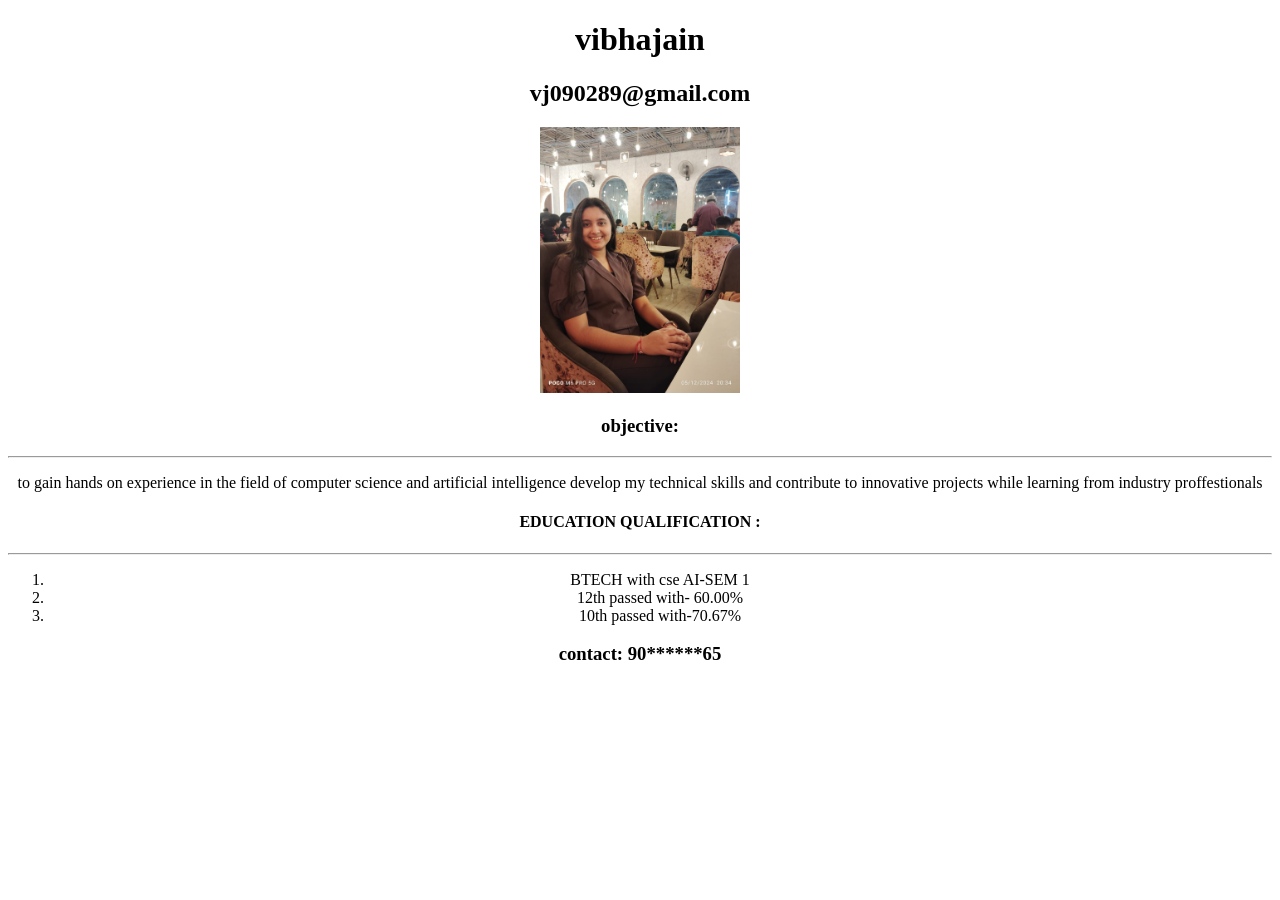
==== index.html @ cbfc9012 "DAY-2" ====
<!DOCTYPE HTML>
<html>
<head>
    <title>My first website</title>
 </head>
 <body>
    <center>
    <h1>vibhajain</h1>
    <h2>vj090289@gmail.com</h2>
    <a href= "contact.html"></a>
    <img src="vibha.jpeg" alt="Profile Photo" width="200">
    <div>
        <h3>objective:</h3>
        <hr>
        <p> to gain hands on experience in the field of computer science and artificial intelligence develop my technical skills and contribute to innovative projects while learning from industry proffestionals</p>
        <h4>EDUCATION QUALIFICATION :</h4>
        <hr>
        <OL> 
            <Li> BTECH with cse AI-SEM 1</Li>              
                <Li> 12th passed with- 60.00%</Li>
            <li> 10th passed with-70.67%</li>
        </OL>
        <h3>contact: 90******65
        </h3>
    </div>
</center>

</body>
</html>
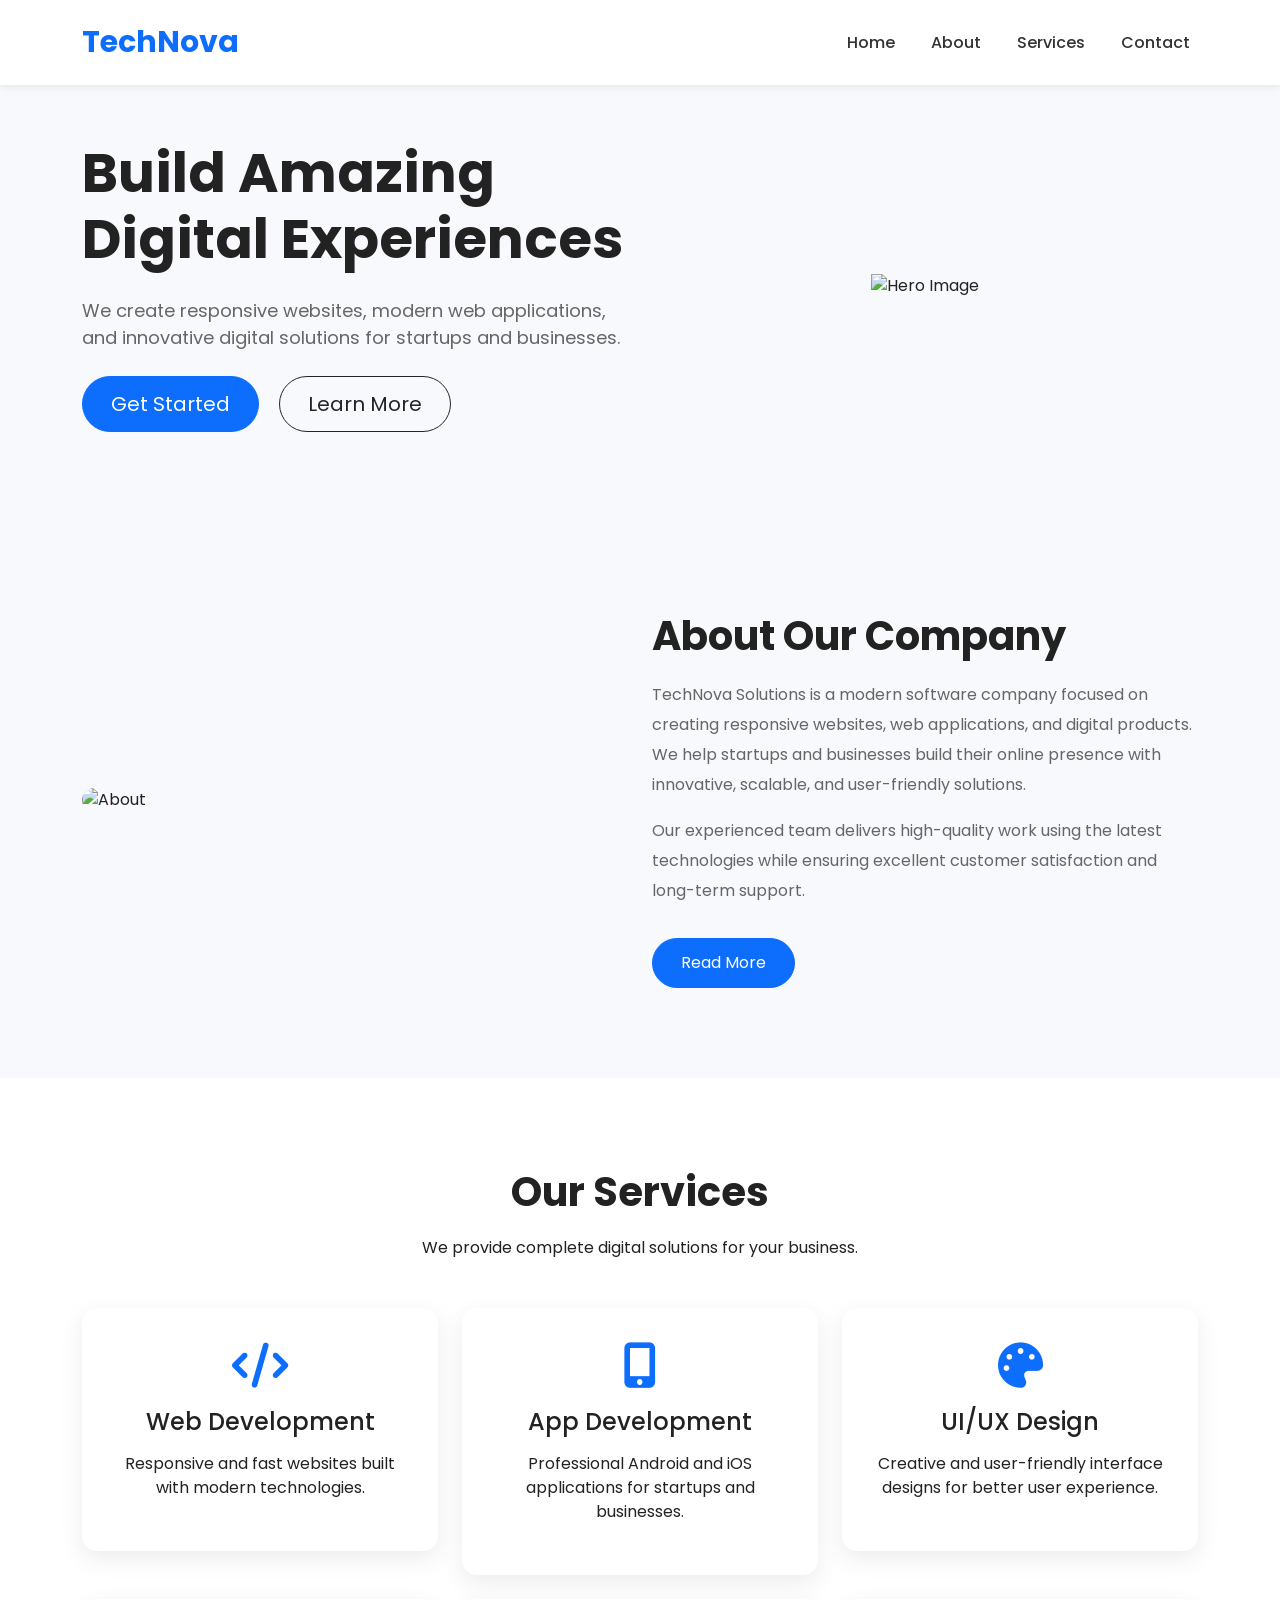
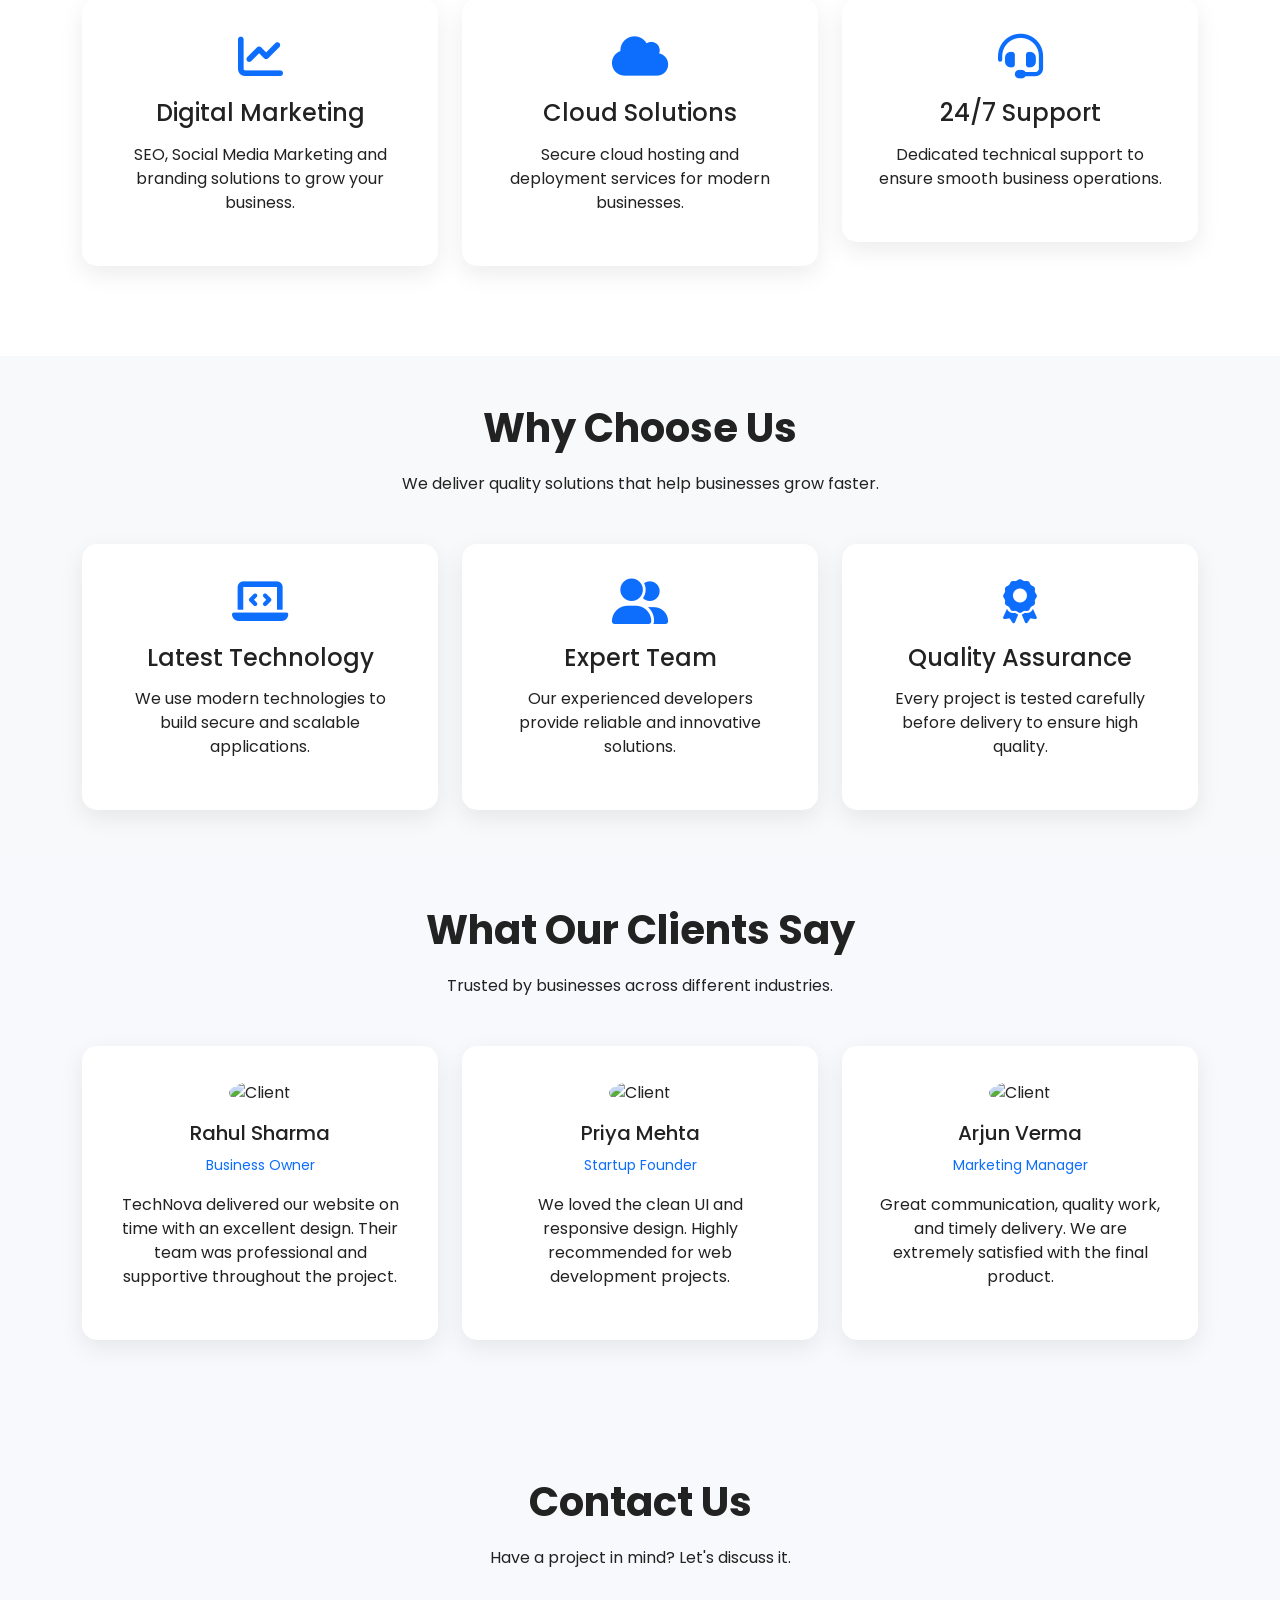
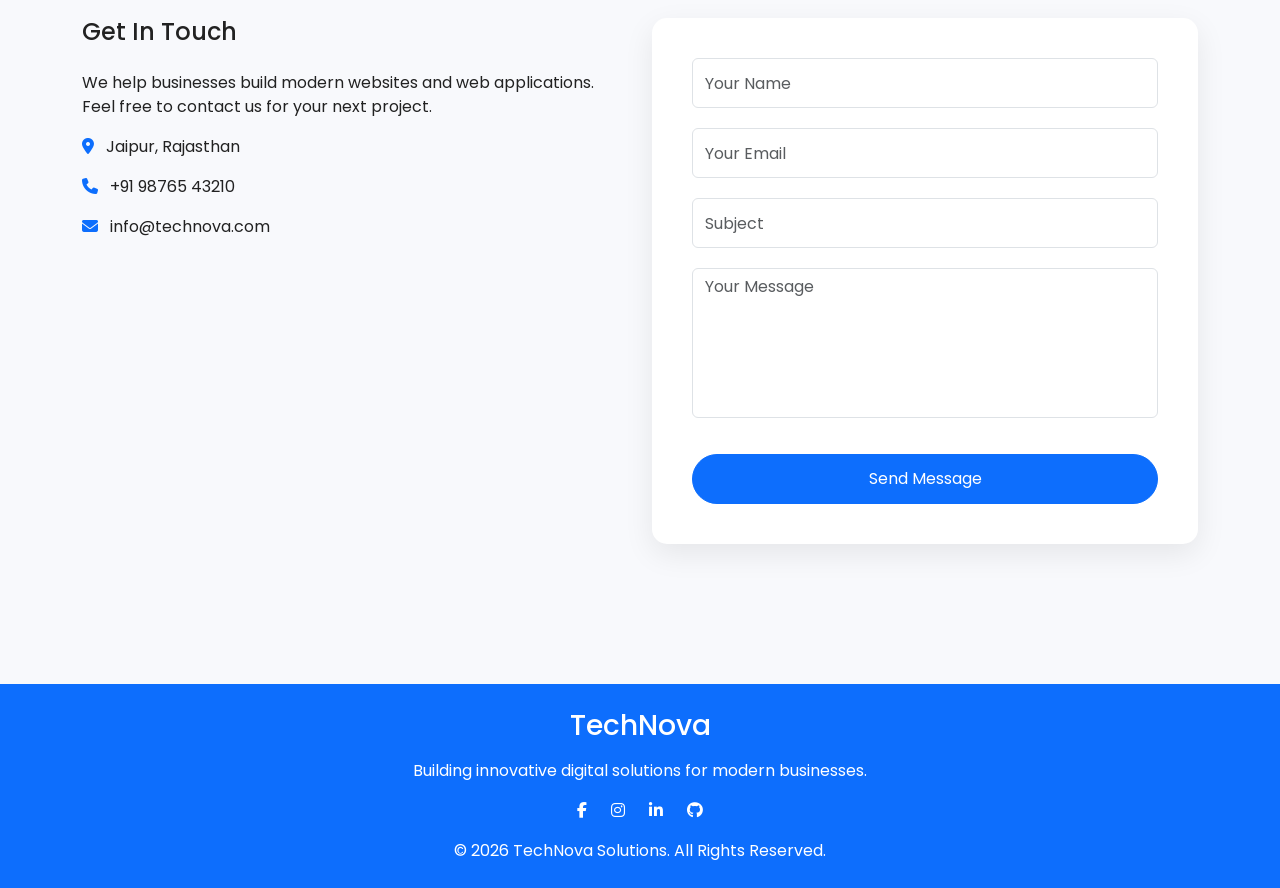
==== commit 814b71b8: "DAY-5" ====
--- a/index.html
+++ b/index.html
@@ -1,29 +1,508 @@
-<!DOCTYPE HTML>
-<html>
+<!DOCTYPE html>
+<html lang="en">
 <head>
-    <title>My first website</title>
- </head>
- <body>
-    <center>
-    <h1>vibhajain</h1>
-    <h2>vj090289@gmail.com</h2>
-    <a href= "contact.html"></a>
-    <img src="vibha.jpeg" alt="Profile Photo" width="200">
-    <div>
-        <h3>objective:</h3>
-        <hr>
-        <p> to gain hands on experience in the field of computer science and artificial intelligence develop my technical skills and contribute to innovative projects while learning from industry proffestionals</p>
-        <h4>EDUCATION QUALIFICATION :</h4>
-        <hr>
-        <OL> 
-            <Li> BTECH with cse AI-SEM 1</Li>              
-                <Li> 12th passed with- 60.00%</Li>
-            <li> 10th passed with-70.67%</li>
-        </OL>
-        <h3>contact: 90******65
-        </h3>
+    <meta charset="UTF-8">
+    <meta name="viewport" content="width=device-width, initial-scale=1.0">
+    <title>TechNova Solutions</title>
+
+    <!-- Bootstrap CSS -->
+    <link href="https://cdn.jsdelivr.net/npm/bootstrap@5.3.3/dist/css/bootstrap.min.css" rel="stylesheet">
+
+    <!-- Font Awesome -->
+    <link rel="stylesheet"
+    href="https://cdnjs.cloudflare.com/ajax/libs/font-awesome/6.5.2/css/all.min.css">
+
+    <!-- Custom CSS -->
+    <link rel="stylesheet" href="style.css">
+</head>
+<body>
+
+<!-- ================= NAVBAR ================= -->
+
+<nav class="navbar navbar-expand-lg fixed-top">
+    <div class="container">
+
+        <a class="navbar-brand fw-bold" href="#">
+            TechNova
+        </a>
+
+        <button class="navbar-toggler" data-bs-toggle="collapse"
+        data-bs-target="#menu">
+            <span class="navbar-toggler-icon"></span>
+        </button>
+
+        <div class="collapse navbar-collapse" id="menu">
+
+            <ul class="navbar-nav ms-auto">
+
+                <li class="nav-item">
+                    <a href="#" class="nav-link active">Home</a>
+                </li>
+
+                <li class="nav-item">
+                    <a href="#about" class="nav-link">About</a>
+                </li>
+
+                <li class="nav-item">
+                    <a href="#services" class="nav-link">Services</a>
+                </li>
+
+                <li class="nav-item">
+                    <a href="#contact" class="nav-link">Contact</a>
+                </li>
+
+            </ul>
+
+        </div>
+
     </div>
-</center>
+</nav>
+
+
+<!-- ================= HERO SECTION ================= -->
+
+<section class="hero">
+
+<div class="container">
+
+<div class="row align-items-center">
+
+<div class="col-lg-6">
+
+<h1>
+Build Amazing Digital Experiences
+</h1>
+
+<p>
+We create responsive websites, modern web applications,
+and innovative digital solutions for startups and businesses.
+</p>
+
+<a href="#" class="btn btn-primary btn-lg me-3">
+Get Started
+</a>
+
+<a href="#" class="btn btn-outline-dark btn-lg">
+Learn More
+</a>
+
+</div>
+
+<div class="col-lg-6 text-center">
+
+<img src="https://elements-resized.envatousercontent.com/elements-cover-images/32c353d1-ecf8-4fdb-95ad-1206b1a4c380?w=433&cf_fit=scale-down&q=85&format=auto&s=0d5ed98b7ed4ab9354b77093690a44a5fad7e927a1d7b749aed6061bf879fc13"
+class="img-fluid hero-img"
+alt="Hero Image">
+
+</div>
+
+</div>
+
+</div>
+
+</section>
+
+
+<!-- Bootstrap JS -->
+
+<script src="https://cdn.jsdelivr.net/npm/bootstrap@5.3.3/dist/js/bootstrap.bundle.min.js"></script>
+
+<!-- JS -->
+<script src="script.js"></script>
 
 </body>
-</html>+</html>
+<!-- ================= ABOUT SECTION ================= -->
+
+<section class="about" id="about">
+
+    <div class="container">
+
+        <div class="row align-items-center">
+
+            <div class="col-lg-6">
+                <img src="https://img.freepik.com/premium-photo/professional-business-meeting-collaborative-teamwork-modern-office_606187-9363.jpg?w=2000" class="img-fluid" alt="About">
+            </div>
+
+            <div class="col-lg-6">
+
+                <h2 class="section-title">About Our Company</h2>
+
+                <p>
+                    TechNova Solutions is a modern software company focused on creating
+                    responsive websites, web applications, and digital products. We help
+                    startups and businesses build their online presence with innovative,
+                    scalable, and user-friendly solutions.
+                </p>
+
+                <p>
+                    Our experienced team delivers high-quality work using the latest
+                    technologies while ensuring excellent customer satisfaction and
+                    long-term support.
+                </p>
+
+                <a href="#" class="btn btn-primary mt-3">
+                    Read More
+                </a>
+
+            </div>
+
+        </div>
+
+    </div>
+
+</section>
+
+
+<!-- ================= SERVICES SECTION ================= -->
+
+<section class="services" id="services">
+
+<div class="container">
+
+<div class="text-center mb-5">
+
+<h2 class="section-title">Our Services</h2>
+
+<p>
+We provide complete digital solutions for your business.
+</p>
+
+</div>
+
+<div class="row g-4">
+
+<div class="col-md-6 col-lg-4">
+
+<div class="service-card">
+
+<i class="fa-solid fa-code"></i>
+
+<h4>Web Development</h4>
+
+<p>
+Responsive and fast websites built with modern technologies.
+</p>
+
+</div>
+
+</div>
+
+<div class="col-md-6 col-lg-4">
+
+<div class="service-card">
+
+<i class="fa-solid fa-mobile-screen-button"></i>
+
+<h4>App Development</h4>
+
+<p>
+Professional Android and iOS applications for startups and businesses.
+</p>
+
+</div>
+
+</div>
+
+<div class="col-md-6 col-lg-4">
+
+<div class="service-card">
+
+<i class="fa-solid fa-palette"></i>
+
+<h4>UI/UX Design</h4>
+
+<p>
+Creative and user-friendly interface designs for better user experience.
+</p>
+
+</div>
+
+</div>
+
+<div class="col-md-6 col-lg-4">
+
+<div class="service-card">
+
+<i class="fa-solid fa-chart-line"></i>
+
+<h4>Digital Marketing</h4>
+
+<p>
+SEO, Social Media Marketing and branding solutions to grow your business.
+</p>
+
+</div>
+
+</div>
+
+<div class="col-md-6 col-lg-4">
+
+<div class="service-card">
+
+<i class="fa-solid fa-cloud"></i>
+
+<h4>Cloud Solutions</h4>
+
+<p>
+Secure cloud hosting and deployment services for modern businesses.
+</p>
+
+</div>
+
+</div>
+
+<div class="col-md-6 col-lg-4">
+
+<div class="service-card">
+
+<i class="fa-solid fa-headset"></i>
+
+<h4>24/7 Support</h4>
+
+<p>
+Dedicated technical support to ensure smooth business operations.
+</p>
+
+</div>
+
+</div>
+
+</div>
+
+</div>
+
+</section>
+<!-- ================= WHY CHOOSE US ================= -->
+
+<section class="py-5 bg-light">
+
+    <div class="container">
+
+        <div class="text-center mb-5">
+            <h2 class="section-title">Why Choose Us</h2>
+            <p>We deliver quality solutions that help businesses grow faster.</p>
+        </div>
+
+        <div class="row g-4">
+
+            <div class="col-md-4">
+                <div class="service-card">
+                    <i class="fa-solid fa-laptop-code"></i>
+                    <h4>Latest Technology</h4>
+                    <p>We use modern technologies to build secure and scalable applications.</p>
+                </div>
+            </div>
+
+            <div class="col-md-4">
+                <div class="service-card">
+                    <i class="fa-solid fa-user-group"></i>
+                    <h4>Expert Team</h4>
+                    <p>Our experienced developers provide reliable and innovative solutions.</p>
+                </div>
+            </div>
+
+            <div class="col-md-4">
+                <div class="service-card">
+                    <i class="fa-solid fa-award"></i>
+                    <h4>Quality Assurance</h4>
+                    <p>Every project is tested carefully before delivery to ensure high quality.</p>
+                </div>
+            </div>
+
+        </div>
+
+    </div>
+
+</section>
+<!-- ================= TESTIMONIALS ================= -->
+
+<section class="py-5">
+
+    <div class="container">
+
+        <div class="text-center mb-5">
+            <h2 class="section-title">What Our Clients Say</h2>
+            <p>Trusted by businesses across different industries.</p>
+        </div>
+
+        <div class="row g-4">
+
+            <div class="col-md-4">
+
+                <div class="service-card">
+
+                    <img src="https://i.pravatar.cc/100?img=12"
+                        class="rounded-circle mb-3"
+                        width="80"
+                        alt="Client">
+
+                    <h5>Rahul Sharma</h5>
+
+                    <small class="text-primary">
+                        Business Owner
+                    </small>
+
+                    <p class="mt-3">
+                        TechNova delivered our website on time with an excellent design.
+                        Their team was professional and supportive throughout the project.
+                    </p>
+
+                </div>
+
+            </div>
+
+            <div class="col-md-4">
+
+                <div class="service-card">
+
+                    <img src="https://i.pravatar.cc/100?img=32"
+                        class="rounded-circle mb-3"
+                        width="80"
+                        alt="Client">
+
+                    <h5>Priya Mehta</h5>
+
+                    <small class="text-primary">
+                        Startup Founder
+                    </small>
+
+                    <p class="mt-3">
+                        We loved the clean UI and responsive design. Highly recommended
+                        for web development projects.
+                    </p>
+
+                </div>
+
+            </div>
+
+            <div class="col-md-4">
+
+                <div class="service-card">
+
+                    <img src="https://i.pravatar.cc/100?img=18"
+                        class="rounded-circle mb-3"
+                        width="80"
+                        alt="Client">
+
+                    <h5>Arjun Verma</h5>
+
+                    <small class="text-primary">
+                        Marketing Manager
+                    </small>
+
+                    <p class="mt-3">
+                        Great communication, quality work, and timely delivery. We are
+                        extremely satisfied with the final product.
+                    </p>
+
+                </div>
+
+            </div>
+
+        </div>
+
+    </div>
+
+</section>
+<!-- ================= CONTACT ================= -->
+
+<section class="contact" id="contact">
+
+    <div class="container">
+
+        <div class="text-center mb-5">
+            <h2 class="section-title">Contact Us</h2>
+            <p>Have a project in mind? Let's discuss it.</p>
+        </div>
+
+        <div class="row">
+
+            <div class="col-lg-6">
+
+                <h4 class="mb-4">Get In Touch</h4>
+
+                <p>
+                    We help businesses build modern websites and web applications.
+                    Feel free to contact us for your next project.
+                </p>
+
+                <p><i class="fa-solid fa-location-dot text-primary me-2"></i> Jaipur, Rajasthan</p>
+
+                <p><i class="fa-solid fa-phone text-primary me-2"></i> +91 98765 43210</p>
+
+                <p><i class="fa-solid fa-envelope text-primary me-2"></i> info@technova.com</p>
+
+            </div>
+
+            <div class="col-lg-6">
+
+                <form>
+
+                    <input
+                    type="text"
+                    class="form-control"
+                    placeholder="Your Name"
+                    required>
+
+                    <input
+                    type="email"
+                    class="form-control"
+                    placeholder="Your Email"
+                    required>
+
+                    <input
+                    type="text"
+                    class="form-control"
+                    placeholder="Subject"
+                    required>
+
+                    <textarea
+                    class="form-control"
+                    placeholder="Your Message"></textarea>
+
+                    <button
+                    class="btn btn-primary w-100 mt-3">
+                    Send Message
+                    </button>
+
+                </form>
+
+            </div>
+
+        </div>
+
+    </div>
+
+</section>
+<!-- ================= FOOTER ================= -->
+
+<footer>
+
+    <div class="container">
+
+        <h3 class="mb-3">TechNova</h3>
+
+        <p>
+            Building innovative digital solutions for modern businesses.
+        </p>
+
+        <div class="my-3">
+
+            <i class="fab fa-facebook-f"></i>
+
+            <i class="fab fa-instagram"></i>
+
+            <i class="fab fa-linkedin-in"></i>
+
+            <i class="fab fa-github"></i>
+
+        </div>
+
+        <p class="mb-0">
+            © 2026 TechNova Solutions. All Rights Reserved.
+        </p>
+
+    </div>
+
+</footer>
--- a/style.css
+++ b/style.css
@@ -0,0 +1,216 @@
+/* Google Font */
+@import url('https://fonts.googleapis.com/css2?family=Poppins:wght@300;400;500;600;700;800&display=swap');
+
+*{
+    margin:0;
+    padding:0;
+    box-sizing:border-box;
+    font-family:'Poppins',sans-serif;
+}
+
+html{
+    scroll-behavior:smooth;
+}
+
+body{
+    background:#f8f9fc;
+    color:#222;
+}
+
+/* Navbar */
+
+.navbar{
+    background:#ffffff;
+    box-shadow:0 3px 12px rgba(0,0,0,.08);
+    padding:15px 0;
+}
+
+.navbar-brand{
+    font-size:30px;
+    color:#0d6efd !important;
+}
+
+.nav-link{
+    color:#333 !important;
+    font-weight:500;
+    margin-left:20px;
+    transition:.3s;
+}
+
+.nav-link:hover{
+    color:#0d6efd !important;
+}
+
+/* Hero */
+
+.hero{
+    padding:140px 0 90px;
+}
+
+.hero h1{
+    font-size:55px;
+    font-weight:700;
+    line-height:1.2;
+}
+
+.hero p{
+    margin:25px 0;
+    font-size:18px;
+    color:#666;
+}
+
+.hero-img{
+    max-width:100%;
+    animation:float 4s ease-in-out infinite;
+}
+
+@keyframes float{
+
+0%{
+transform:translateY(0);
+}
+
+50%{
+transform:translateY(-15px);
+}
+
+100%{
+transform:translateY(0);
+}
+
+}
+
+.btn-primary{
+    padding:12px 28px;
+    border-radius:30px;
+}
+
+.btn-outline-dark{
+    padding:12px 28px;
+    border-radius:30px;
+}
+
+/* About */
+
+.section-title{
+    font-size:40px;
+    font-weight:700;
+    margin-bottom:20px;
+}
+
+.about{
+    padding:90px 0;
+}
+
+.about img{
+    width:100%;
+    border-radius:15px;
+}
+
+.about p{
+    color:#666;
+    line-height:30px;
+}
+
+/* Services */
+
+.services{
+    padding:90px 0;
+    background:white;
+}
+
+.service-card{
+    background:white;
+    border-radius:15px;
+    padding:35px;
+    text-align:center;
+    transition:.4s;
+    box-shadow:0 8px 25px rgba(0,0,0,.08);
+}
+
+.service-card:hover{
+    transform:translateY(-10px);
+}
+
+.service-card i{
+    font-size:45px;
+    color:#0d6efd;
+    margin-bottom:20px;
+}
+
+.service-card h4{
+    margin-bottom:15px;
+}
+
+/* Contact */
+
+.contact{
+    padding:90px 0;
+}
+
+.contact form{
+    background:white;
+    padding:40px;
+    border-radius:15px;
+    box-shadow:0 10px 30px rgba(0,0,0,.08);
+}
+
+.form-control{
+    height:50px;
+    margin-bottom:20px;
+}
+
+textarea.form-control{
+    height:150px;
+    resize:none;
+}
+
+/* Footer */
+
+footer{
+    background:#0d6efd;
+    color:white;
+    text-align:center;
+    padding:25px;
+    margin-top:50px;
+}
+
+footer i{
+    margin:0 10px;
+    cursor:pointer;
+}
+
+/* Responsive */
+
+@media(max-width:991px){
+
+.hero{
+text-align:center;
+padding-top:120px;
+}
+
+.hero h1{
+font-size:42px;
+}
+
+.hero-img{
+margin-top:40px;
+}
+
+}
+
+@media(max-width:576px){
+
+.hero h1{
+font-size:32px;
+}
+
+.section-title{
+font-size:30px;
+}
+
+.navbar-brand{
+font-size:24px;
+}
+
+}
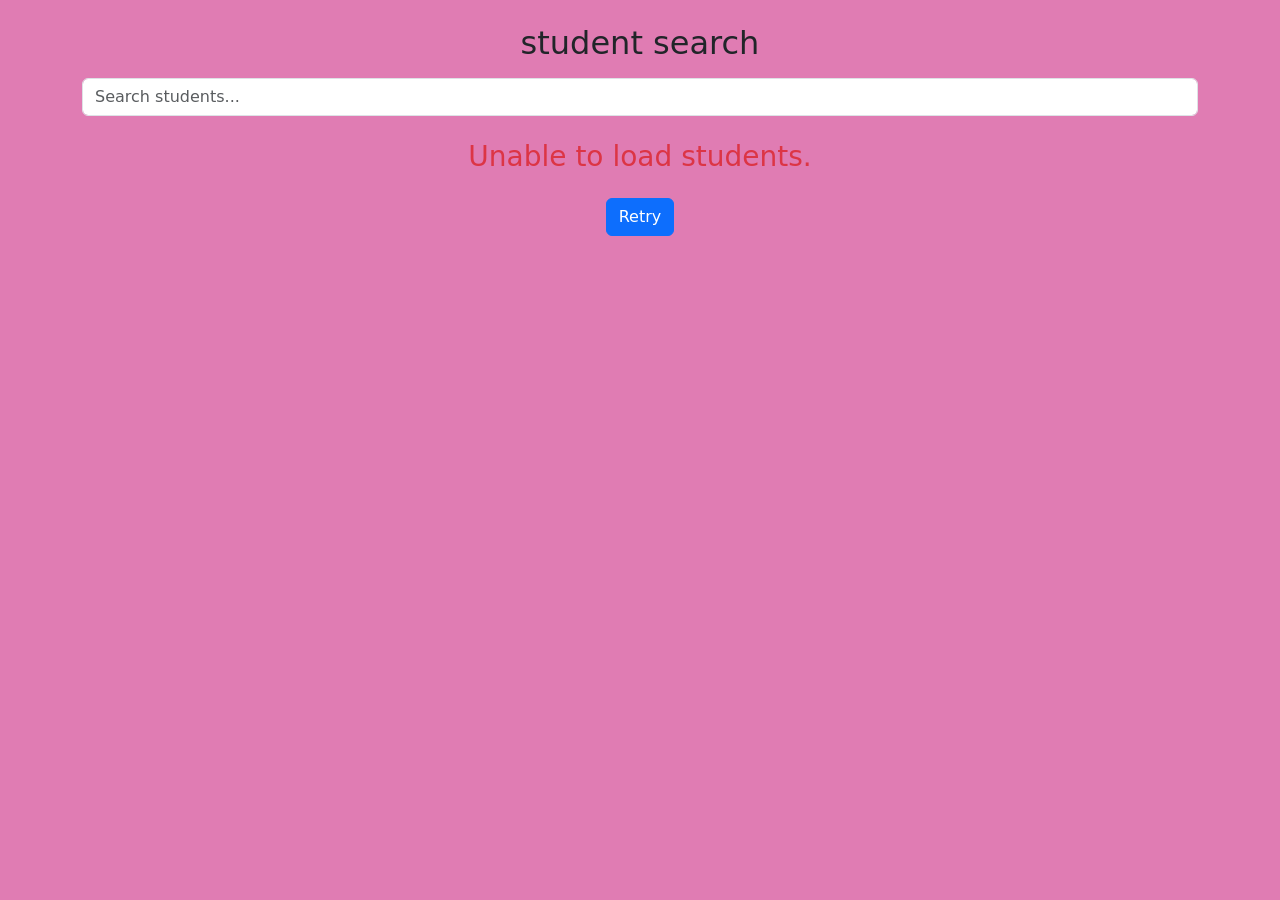
==== commit 09599f6b: "dAY6" ====
--- a/index.html
+++ b/index.html
@@ -3,506 +3,52 @@
 <head>
     <meta charset="UTF-8">
     <meta name="viewport" content="width=device-width, initial-scale=1.0">
-    <title>TechNova Solutions</title>
+    <title>Posts Directory</title>
 
-    <!-- Bootstrap CSS -->
     <link href="https://cdn.jsdelivr.net/npm/bootstrap@5.3.3/dist/css/bootstrap.min.css" rel="stylesheet">
 
-    <!-- Font Awesome -->
-    <link rel="stylesheet"
-    href="https://cdnjs.cloudflare.com/ajax/libs/font-awesome/6.5.2/css/all.min.css">
+    <style>
+        body{
+            background:#e07cb3;
+        }
 
-    <!-- Custom CSS -->
-    <link rel="stylesheet" href="style.css">
+        .card{
+            transition:.3s;
+            height:100%;
+        }
+
+        .card:hover{
+            transform:translateY(-5px);
+            box-shadow:0 8px 20px rgba(0,0,0,.2);
+        }
+
+        .badge{
+            font-size:15px;
+        }
+    </style>
 </head>
 <body>
 
-<!-- ================= NAVBAR ================= -->
+<div class="container mt-4">
 
-<nav class="navbar navbar-expand-lg fixed-top">
-    <div class="container">
+    <h2 class="text-center mb-3">
+        student search <portal>
+        <span id="count" class="badge bg-primary"></span>
+    </h2>
 
-        <a class="navbar-brand fw-bold" href="#">
-            TechNova
-        </a>
+    <input
+        type="text"
+        class="form-control mb-4"
+        id="search"
+        placeholder="Search students..."
+    >
 
-        <button class="navbar-toggler" data-bs-toggle="collapse"
-        data-bs-target="#menu">
-            <span class="navbar-toggler-icon"></span>
-        </button>
-
-        <div class="collapse navbar-collapse" id="menu">
-
-            <ul class="navbar-nav ms-auto">
-
-                <li class="nav-item">
-                    <a href="#" class="nav-link active">Home</a>
-                </li>
-
-                <li class="nav-item">
-                    <a href="#about" class="nav-link">About</a>
-                </li>
-
-                <li class="nav-item">
-                    <a href="#services" class="nav-link">Services</a>
-                </li>
-
-                <li class="nav-item">
-                    <a href="#contact" class="nav-link">Contact</a>
-                </li>
-
-            </ul>
-
-        </div>
-
-    </div>
-</nav>
-
-
-<!-- ================= HERO SECTION ================= -->
-
-<section class="hero">
-
-<div class="container">
-
-<div class="row align-items-center">
-
-<div class="col-lg-6">
-
-<h1>
-Build Amazing Digital Experiences
-</h1>
-
-<p>
-We create responsive websites, modern web applications,
-and innovative digital solutions for startups and businesses.
-</p>
-
-<a href="#" class="btn btn-primary btn-lg me-3">
-Get Started
-</a>
-
-<a href="#" class="btn btn-outline-dark btn-lg">
-Learn More
-</a>
+    <div id="posts" class="row g-4"></div>
 
 </div>
 
-<div class="col-lg-6 text-center">
-
-<img src="https://elements-resized.envatousercontent.com/elements-cover-images/32c353d1-ecf8-4fdb-95ad-1206b1a4c380?w=433&cf_fit=scale-down&q=85&format=auto&s=0d5ed98b7ed4ab9354b77093690a44a5fad7e927a1d7b749aed6061bf879fc13"
-class="img-fluid hero-img"
-alt="Hero Image">
-
-</div>
-
-</div>
-
-</div>
-
-</section>
-
-
-<!-- Bootstrap JS -->
-
-<script src="https://cdn.jsdelivr.net/npm/bootstrap@5.3.3/dist/js/bootstrap.bundle.min.js"></script>
-
-<!-- JS -->
+<script src="https://code.jquery.com/jquery-3.7.1.min.js"></script>
 <script src="script.js"></script>
 
 </body>
-</html>
-<!-- ================= ABOUT SECTION ================= -->
-
-<section class="about" id="about">
-
-    <div class="container">
-
-        <div class="row align-items-center">
-
-            <div class="col-lg-6">
-                <img src="https://img.freepik.com/premium-photo/professional-business-meeting-collaborative-teamwork-modern-office_606187-9363.jpg?w=2000" class="img-fluid" alt="About">
-            </div>
-
-            <div class="col-lg-6">
-
-                <h2 class="section-title">About Our Company</h2>
-
-                <p>
-                    TechNova Solutions is a modern software company focused on creating
-                    responsive websites, web applications, and digital products. We help
-                    startups and businesses build their online presence with innovative,
-                    scalable, and user-friendly solutions.
-                </p>
-
-                <p>
-                    Our experienced team delivers high-quality work using the latest
-                    technologies while ensuring excellent customer satisfaction and
-                    long-term support.
-                </p>
-
-                <a href="#" class="btn btn-primary mt-3">
-                    Read More
-                </a>
-
-            </div>
-
-        </div>
-
-    </div>
-
-</section>
-
-
-<!-- ================= SERVICES SECTION ================= -->
-
-<section class="services" id="services">
-
-<div class="container">
-
-<div class="text-center mb-5">
-
-<h2 class="section-title">Our Services</h2>
-
-<p>
-We provide complete digital solutions for your business.
-</p>
-
-</div>
-
-<div class="row g-4">
-
-<div class="col-md-6 col-lg-4">
-
-<div class="service-card">
-
-<i class="fa-solid fa-code"></i>
-
-<h4>Web Development</h4>
-
-<p>
-Responsive and fast websites built with modern technologies.
-</p>
-
-</div>
-
-</div>
-
-<div class="col-md-6 col-lg-4">
-
-<div class="service-card">
-
-<i class="fa-solid fa-mobile-screen-button"></i>
-
-<h4>App Development</h4>
-
-<p>
-Professional Android and iOS applications for startups and businesses.
-</p>
-
-</div>
-
-</div>
-
-<div class="col-md-6 col-lg-4">
-
-<div class="service-card">
-
-<i class="fa-solid fa-palette"></i>
-
-<h4>UI/UX Design</h4>
-
-<p>
-Creative and user-friendly interface designs for better user experience.
-</p>
-
-</div>
-
-</div>
-
-<div class="col-md-6 col-lg-4">
-
-<div class="service-card">
-
-<i class="fa-solid fa-chart-line"></i>
-
-<h4>Digital Marketing</h4>
-
-<p>
-SEO, Social Media Marketing and branding solutions to grow your business.
-</p>
-
-</div>
-
-</div>
-
-<div class="col-md-6 col-lg-4">
-
-<div class="service-card">
-
-<i class="fa-solid fa-cloud"></i>
-
-<h4>Cloud Solutions</h4>
-
-<p>
-Secure cloud hosting and deployment services for modern businesses.
-</p>
-
-</div>
-
-</div>
-
-<div class="col-md-6 col-lg-4">
-
-<div class="service-card">
-
-<i class="fa-solid fa-headset"></i>
-
-<h4>24/7 Support</h4>
-
-<p>
-Dedicated technical support to ensure smooth business operations.
-</p>
-
-</div>
-
-</div>
-
-</div>
-
-</div>
-
-</section>
-<!-- ================= WHY CHOOSE US ================= -->
-
-<section class="py-5 bg-light">
-
-    <div class="container">
-
-        <div class="text-center mb-5">
-            <h2 class="section-title">Why Choose Us</h2>
-            <p>We deliver quality solutions that help businesses grow faster.</p>
-        </div>
-
-        <div class="row g-4">
-
-            <div class="col-md-4">
-                <div class="service-card">
-                    <i class="fa-solid fa-laptop-code"></i>
-                    <h4>Latest Technology</h4>
-                    <p>We use modern technologies to build secure and scalable applications.</p>
-                </div>
-            </div>
-
-            <div class="col-md-4">
-                <div class="service-card">
-                    <i class="fa-solid fa-user-group"></i>
-                    <h4>Expert Team</h4>
-                    <p>Our experienced developers provide reliable and innovative solutions.</p>
-                </div>
-            </div>
-
-            <div class="col-md-4">
-                <div class="service-card">
-                    <i class="fa-solid fa-award"></i>
-                    <h4>Quality Assurance</h4>
-                    <p>Every project is tested carefully before delivery to ensure high quality.</p>
-                </div>
-            </div>
-
-        </div>
-
-    </div>
-
-</section>
-<!-- ================= TESTIMONIALS ================= -->
-
-<section class="py-5">
-
-    <div class="container">
-
-        <div class="text-center mb-5">
-            <h2 class="section-title">What Our Clients Say</h2>
-            <p>Trusted by businesses across different industries.</p>
-        </div>
-
-        <div class="row g-4">
-
-            <div class="col-md-4">
-
-                <div class="service-card">
-
-                    <img src="https://i.pravatar.cc/100?img=12"
-                        class="rounded-circle mb-3"
-                        width="80"
-                        alt="Client">
-
-                    <h5>Rahul Sharma</h5>
-
-                    <small class="text-primary">
-                        Business Owner
-                    </small>
-
-                    <p class="mt-3">
-                        TechNova delivered our website on time with an excellent design.
-                        Their team was professional and supportive throughout the project.
-                    </p>
-
-                </div>
-
-            </div>
-
-            <div class="col-md-4">
-
-                <div class="service-card">
-
-                    <img src="https://i.pravatar.cc/100?img=32"
-                        class="rounded-circle mb-3"
-                        width="80"
-                        alt="Client">
-
-                    <h5>Priya Mehta</h5>
-
-                    <small class="text-primary">
-                        Startup Founder
-                    </small>
-
-                    <p class="mt-3">
-                        We loved the clean UI and responsive design. Highly recommended
-                        for web development projects.
-                    </p>
-
-                </div>
-
-            </div>
-
-            <div class="col-md-4">
-
-                <div class="service-card">
-
-                    <img src="https://i.pravatar.cc/100?img=18"
-                        class="rounded-circle mb-3"
-                        width="80"
-                        alt="Client">
-
-                    <h5>Arjun Verma</h5>
-
-                    <small class="text-primary">
-                        Marketing Manager
-                    </small>
-
-                    <p class="mt-3">
-                        Great communication, quality work, and timely delivery. We are
-                        extremely satisfied with the final product.
-                    </p>
-
-                </div>
-
-            </div>
-
-        </div>
-
-    </div>
-
-</section>
-<!-- ================= CONTACT ================= -->
-
-<section class="contact" id="contact">
-
-    <div class="container">
-
-        <div class="text-center mb-5">
-            <h2 class="section-title">Contact Us</h2>
-            <p>Have a project in mind? Let's discuss it.</p>
-        </div>
-
-        <div class="row">
-
-            <div class="col-lg-6">
-
-                <h4 class="mb-4">Get In Touch</h4>
-
-                <p>
-                    We help businesses build modern websites and web applications.
-                    Feel free to contact us for your next project.
-                </p>
-
-                <p><i class="fa-solid fa-location-dot text-primary me-2"></i> Jaipur, Rajasthan</p>
-
-                <p><i class="fa-solid fa-phone text-primary me-2"></i> +91 98765 43210</p>
-
-                <p><i class="fa-solid fa-envelope text-primary me-2"></i> info@technova.com</p>
-
-            </div>
-
-            <div class="col-lg-6">
-
-                <form>
-
-                    <input
-                    type="text"
-                    class="form-control"
-                    placeholder="Your Name"
-                    required>
-
-                    <input
-                    type="email"
-                    class="form-control"
-                    placeholder="Your Email"
-                    required>
-
-                    <input
-                    type="text"
-                    class="form-control"
-                    placeholder="Subject"
-                    required>
-
-                    <textarea
-                    class="form-control"
-                    placeholder="Your Message"></textarea>
-
-                    <button
-                    class="btn btn-primary w-100 mt-3">
-                    Send Message
-                    </button>
-
-                </form>
-
-            </div>
-
-        </div>
-
-    </div>
-
-</section>
-<!-- ================= FOOTER ================= -->
-
-<footer>
-
-    <div class="container">
-
-        <h3 class="mb-3">TechNova</h3>
-
-        <p>
-            Building innovative digital solutions for modern businesses.
-        </p>
-
-        <div class="my-3">
-
-            <i class="fab fa-facebook-f"></i>
-
-            <i class="fab fa-instagram"></i>
-
-            <i class="fab fa-linkedin-in"></i>
-
-            <i class="fab fa-github"></i>
-
-        </div>
-
-        <p class="mb-0">
-            © 2026 TechNova Solutions. All Rights Reserved.
-        </p>
-
-    </div>
-
-</footer>+</html>
